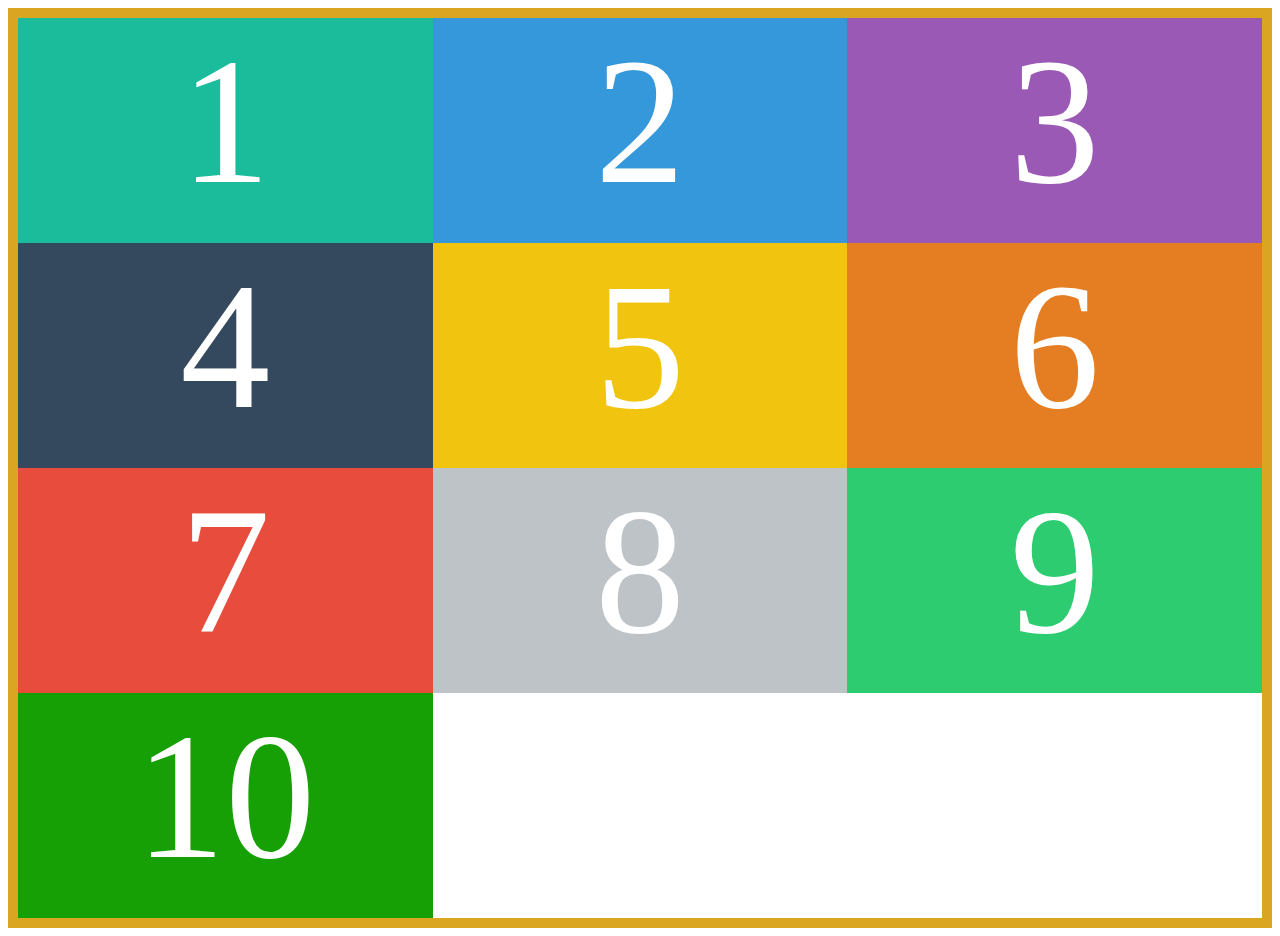
==== flexbox-project.html @ 850d5cbb "flex boxs added" ====
<!DOCTYPE html>
<html>
<head>
	<meta charset="UTF-8">
	<link rel="stylesheet" type="text/css" href="style.css">
	<title>Flexbox</title>
</head>
<body>

	<div class="container">
		<div class="box box1">1</div>
		<div class="box box2">2</div>
		<div class="box box3">3</div>
		<div class="box box4">4</div>
		<div class="box box5">5</div>
		<div class="box box6">6</div>
		<div class="box box7">7</div>
		<div class="box box8">8</div>
		<div class="box box9">9</div>
		<div class="box box10">10</div>
	</div>

</body>
</html>
---- style.css ----
.box {
	color:white;
	font-size: 180px;
	text-align: center;
	text-shadow: 4px 4px 0 rgba(0,0,0.1)l
	padding: 10px;
}
.box1 { background: #1abc9c; }
.box2 { background: #3498db; }
.box3 { background: #9b59b6; }
.box4 { background: #34495e; }
.box5 { background: #f1c40f; }
.box6 { background: #e57e22; }
.box7 { background: #e74c3c; }
.box8 { background: #bdc3c7; }
.box9 { background: #2ecc71; }
.box10 { background: #16a005; }

.container {
	display: flex;
	border: 10px solid goldenrod;
	min-height: 100vh;
	flex-wrap:wrap;
}

.box {
	width: 33.3333333%;
}
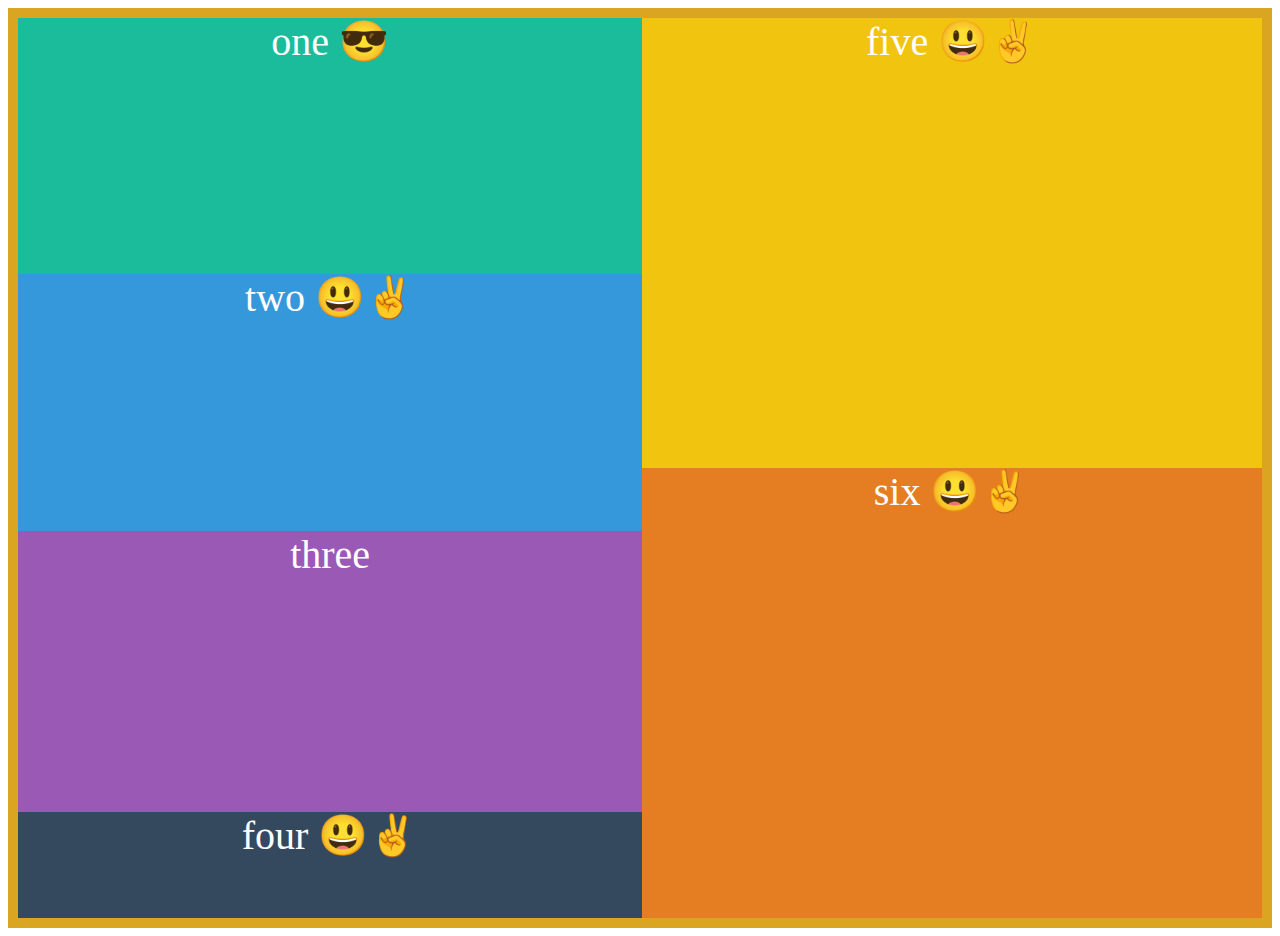
==== commit 987ce8c1: "alinging different boxes" ====
--- a/flexbox-project.html
+++ b/flexbox-project.html
@@ -8,16 +8,12 @@
 <body>
 
 	<div class="container">
-		<div class="box box1">1</div>
-		<div class="box box2">2</div>
-		<div class="box box3">3</div>
-		<div class="box box4">4</div>
-		<div class="box box5">5</div>
-		<div class="box box6">6</div>
-		<div class="box box7">7</div>
-		<div class="box box8">8</div>
-		<div class="box box9">9</div>
-		<div class="box box10">10</div>
+		<div class="box box1">one 😎</div>
+		<div class="box box2">two 😃✌️</div>
+		<div class="box box3">three</div>
+		<div class="box box4">four 😃✌️</div>
+		<div class="box box5">five 😃✌️</div>
+		<div class="box box6">six 😃✌️</div>
 	</div>
 
 </body>
--- a/style.css
+++ b/style.css
@@ -1,6 +1,6 @@
 .box {
 	color:white;
-	font-size: 180px;
+	font-size: 40px;
 	text-align: center;
 	text-shadow: 4px 4px 0 rgba(0,0,0.1)l
 	padding: 10px;
@@ -18,11 +18,20 @@
 
 .container {
 	display: flex;
-	border: 10px solid goldenrod;
-	min-height: 100vh;
 	flex-wrap:wrap;
+	flex-direction:column;
+	border:10px solid goldenrod;
+	height: 100vh;
+	}
+
+.box{
+	flex-basis: 250px;
+	flex-grow:1;
+}
+.box3 {
+	flex-grow:5;
 }
 
-.box {
-	width: 33.3333333%;
+.box4 {
+	flex-basis: 100px;
 }